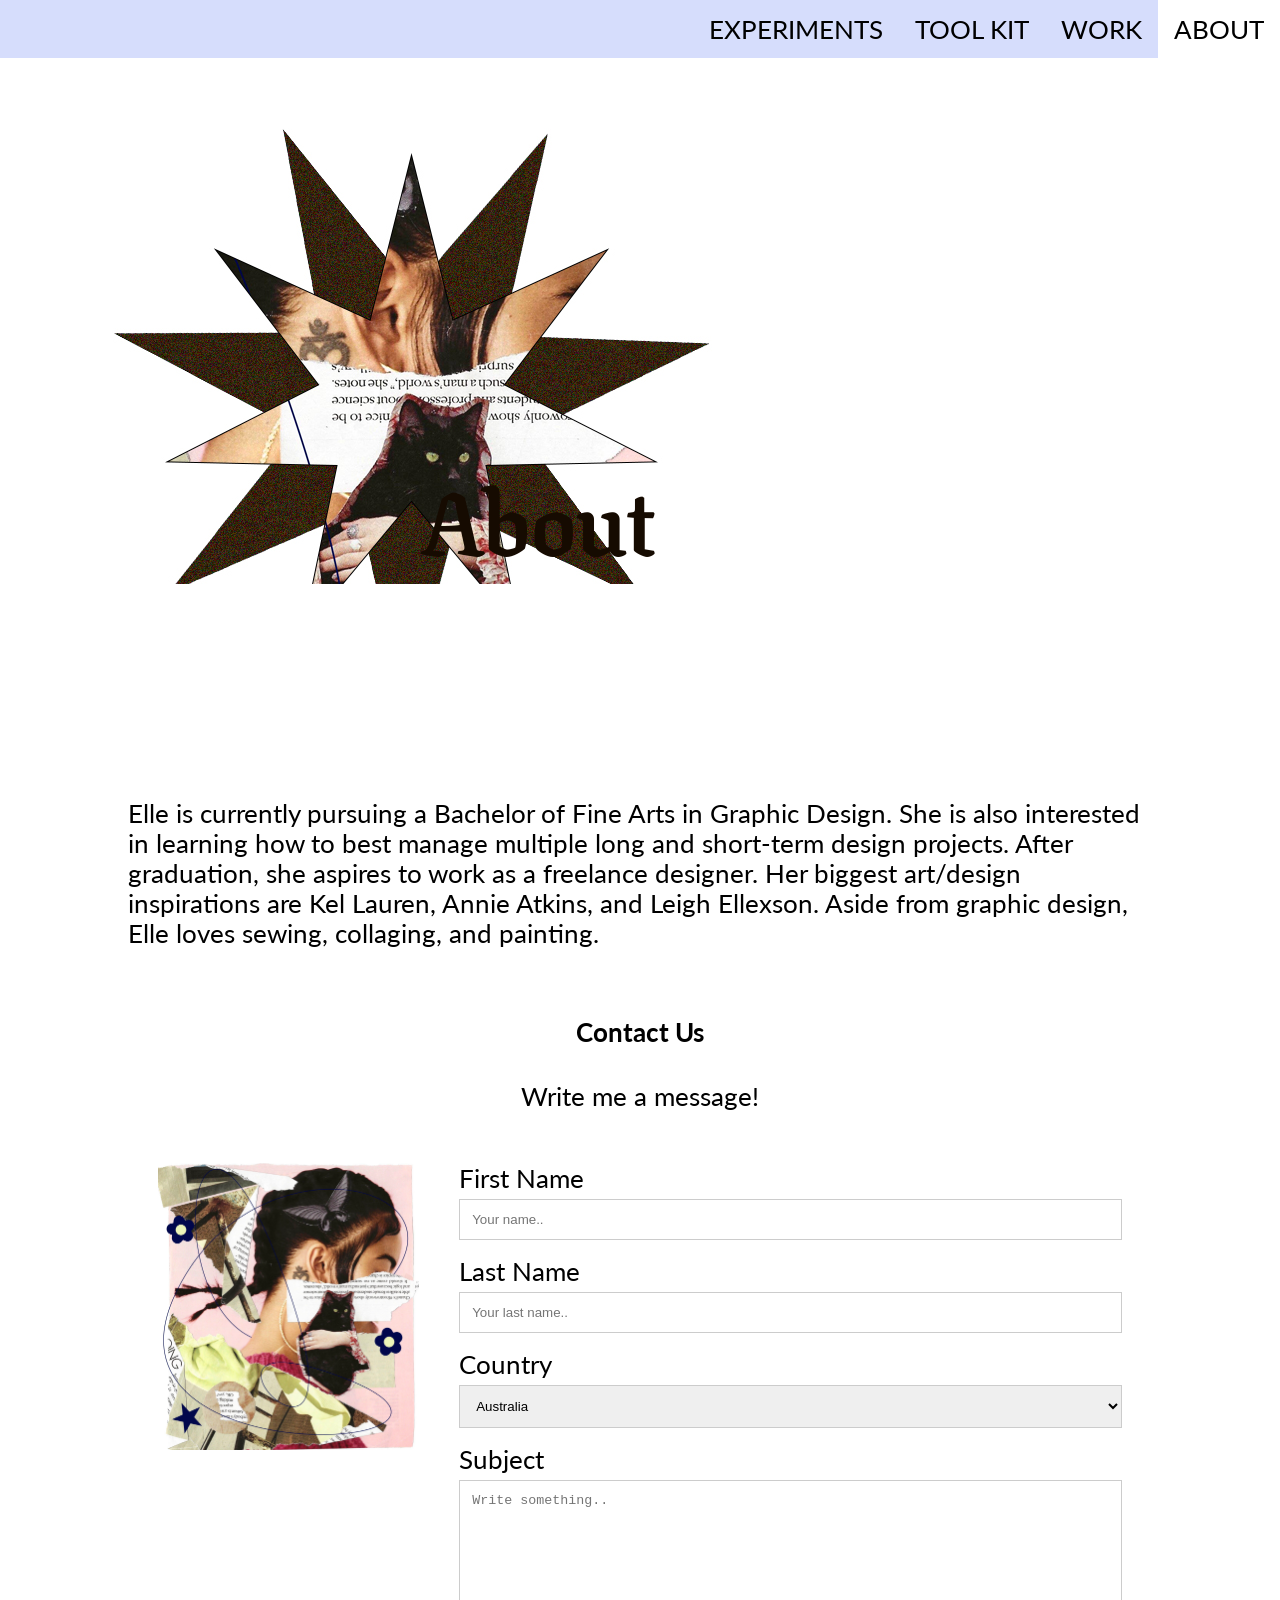
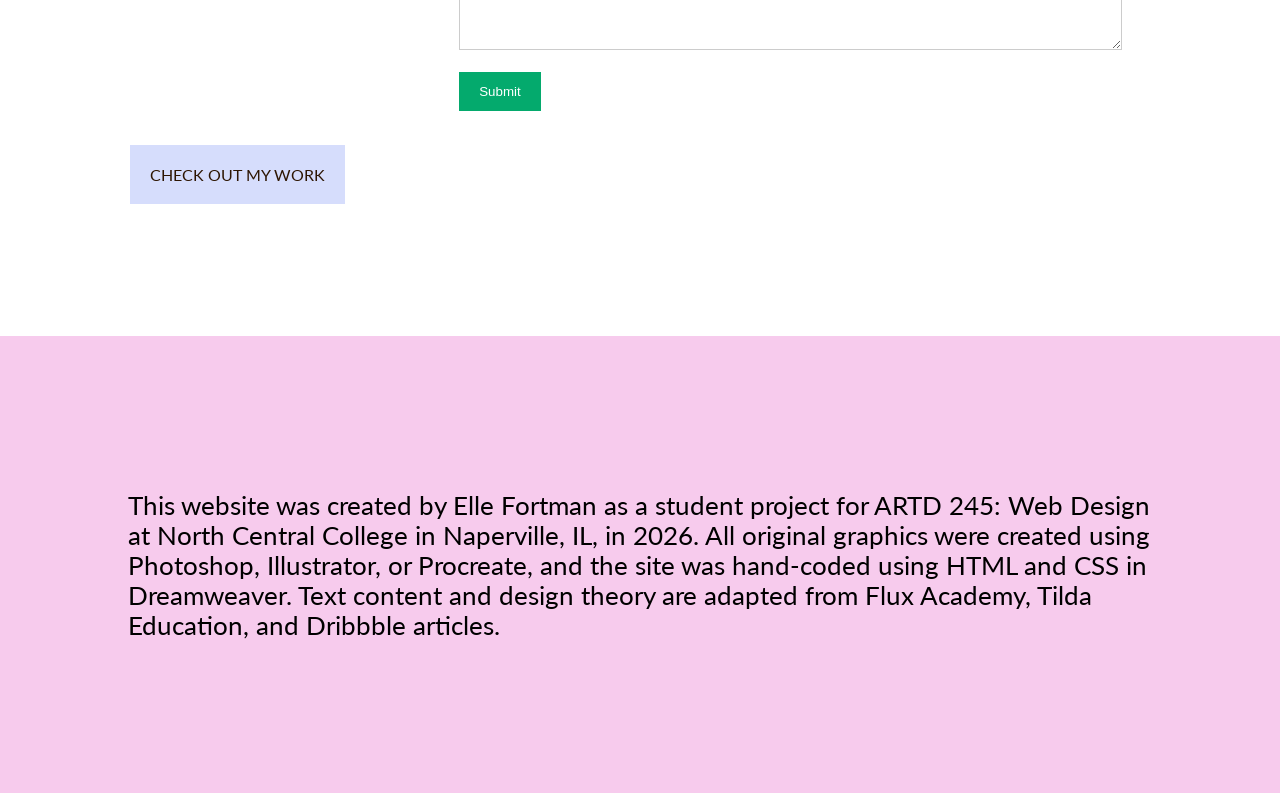
==== index.html @ 55304e12 "Add files via upload" ====
<!doctype html>
<html>
<head>
<meta charset="UTF-8">
<title>Portfolio</title>
<link href="style.css" rel="stylesheet" type="text/css">
	
<link rel="preconnect" href="https://fonts.googleapis.com">
<link rel="preconnect" href="https://fonts.gstatic.com" crossorigin>
<link href="https://fonts.googleapis.com/css2?family=Lato:ital,wght@0,100;0,300;0,400;0,700;0,900;1,100;1,300;1,400;1,700;1,900&display=swap " rel="stylesheet">

<link rel="preconnect" href="https://fonts.googleapis.com">
<link rel="preconnect" href="https://fonts.gstatic.com" crossorigin>
<link href="https://fonts.googleapis.com/css2?family=Texturina:ital,opsz,wght@0,12..72,800;1,12..72,800&display=swap" rel="stylesheet">
	
</head>

<body>
	
	<ul class="topnav">
	  <li><a class="active" href="index.html">ABOUT</a></li>
	  <li><a href="work.html">WORK</a></li>
	  <li><a href="toolkit.html">TOOL KIT</a></li>
	  <li><a href="experiments.html">EXPERIMENTS</a></li>
	</ul>
	
	<header class = "hero">
	<h1> About </h1>
	
	</header>
	
	<section> 
		
	<p> Elle is currently pursuing a Bachelor of Fine Arts in Graphic Design. She is also interested in learning how to best manage multiple long and short-term design projects. After graduation, she aspires to work as a freelance designer. Her biggest art/design inspirations are Kel Lauren, Annie Atkins, and Leigh Ellexson. Aside from graphic design, Elle loves sewing, collaging, and painting.</p>
		
	<div class="container">
  <div style="text-align:center">
    <h4>Contact Us</h4>
    <p>Write me a message!</p>
  </div>
  <div class="row">
    <div class="columnLeft">
      <img src="Images/ElleFortman_Collage1.jpg" style="width:100%">
    </div>
    <div class="columnRight">
      <form action="/action_page.php">
        <label for="fname">First Name</label>
        <input type="text" id="fname" name="firstname" placeholder="Your name..">
        <label for="lname">Last Name</label>
        <input type="text" id="lname" name="lastname" placeholder="Your last name..">
        <label for="country">Country</label>
        <select id="country" name="country">
          <option value="australia">Australia</option>
          <option value="canada">Canada</option>
          <option value="usa">USA</option>
        </select>
        <label for="subject">Subject</label>
        <textarea id="subject" name="subject" placeholder="Write something.." style="height:170px"></textarea>
        <input type="submit" value="Submit">
      </form>
    </div>
  </div>
</div>
		
		<div class="button">
			<a href="Work.html" target="_blank">CHECK OUT MY WORK</a>
		</div>
		</section>
	
<footer>
	<p> This website was created by Elle Fortman as a student project for ARTD 245: Web Design at North Central College in Naperville, IL, in 2026. All original graphics were created using Photoshop, Illustrator, or Procreate, and the site was hand-coded using HTML and CSS in Dreamweaver. Text content and design theory are adapted from Flux Academy, Tilda Education, and Dribbble articles.</p>
</footer>
	
</body>
</html>
---- style.css ----
@charset "UTF-8";

body {
	
	font-family: "Lato", sans-serif;
  	font-weight: 400;
  	font-style: normal;
	font-size: 1.6em;
	font-color: #514205;
  	font-variation-settings:
    "width" 100;

	margin: 0;
	
}

h1	{
  font-family: "Texturina", serif;
  font-optical-sizing: auto;
  font-weight: 700;
  font-style: normal;
	font-size: 7vw;
	color: #160b01;
	padding-left: 7%
}

h2	{
  	font-family: "Lato", sans-serif;
  	font-weight: 700;
  	font-style: normal;
	font-size: 2vw;
	color: #2d1502;
}

h3{
	font-family: "Lato", sans-serif;
  	font-weight: 700;
  	font-style: normal;
	font-size: 2vw;
	color: #2d1502;
}

section {
	
	padding: 7%;

}

/*quote styling for font pairing section*/
.qstyle1{
	font-family: "Lato", sans-serif;
  	font-weight: 700;
  	font-style: normal;
	font-size: 2vw;
	color: #514205;
	padding: 16%;

}

/*quorte styling for hierarchy section*/
.qstyle2{
	font-family: "Lato", sans-serif;
  	font-weight: 700;
  	font-style: normal;
	font-size: 2vw;
	color: #514205;
	padding: 9%;
}


section {
	padding: 10%;
}

.sectionBG1{
	background-color: #d6ddfc;
}

/*background color for color principle sections*/
.sectionBG2{
	background-color: #eaf4cb;
	overflow:auto;
	
}

footer {
	padding: 10%;
	background-color: #f7cbed;

}

a {
	/*text-decoration: none;*/
	color: #2d1502;
}


a:hover {
	
	color: #ed70d6;
}

.hero {
	
	background-image:url("Images/ElleFortman_Collagestar.jpg");
	background-repeat: no-repeat;
	padding-top: 30%;
	padding-right: 30%;
	padding-left: 30%;
}

/*text-decoration: none;
.content a {
	
	color:#514205;
	
}

.content-hover a {
	
	color: #bab18c;
}

.site-footer a {
	
	color:#fcffde;
}


.footer-hover a {
	
	color: #bab18c;
}
*/


.button a {
  background-color: #d6ddfc;
  border: none;
  color: #2d1502;
  padding: 20px;
  text-align: center;
  text-decoration: none;
  display: inline-block;
  font-size: 16px;
  margin: 4px 2px;
  cursor: pointer;
	border-radius: 5 px;
}


.button a:hover {
	background-color:#eaf4cb;
}

.center{
	
	display: flex;
	justify-content: center;
		
}

.left{
	
	float: left;
	padding-right: 40px;
	padding-bottom: 30px;
}

.right{
	
	float: right;
	
}

active {
	
	
}

/* Image Gallery*/
div.gallery {
  border: 1px solid #ccc;
}

div.gallery:hover {
  border: 1px solid #777;
}

div.gallery img {
  width: 100%;
  height: auto;
}

div.desc {
  padding: 15px;
  text-align: center;
}

* {
  box-sizing: border-box;
}

.responsive {
  padding: 0 6px;
  float: left;
  width: 24.99999%;
}

@media only screen and (max-width: 700px) {
  .responsive {
    width: 49.99999%;
    margin: 6px 0;
  }
}

@media only screen and (max-width: 500px) {
  .responsive {
    width: 100%;
  }
}

.clearfix:after {
  content: "";
  display: table;
  clear: both;
}


.button a {
  background-color: #d6ddfc;
  border: none;
  color: #2d1502;
  padding: 20px;
  text-align: center;
  text-decoration: none;
  display: inline-block;
  font-size: 16px;
  margin: 4px 2px;
  cursor: pointer;
	border-radius: 5 px;
}


.button a:hover {
	background-color: #eaf4cb;
}

.center{
	
	display: flex;
	justify-content: center;
		
}

.left{
	
	float: left;
	padding-right: 40px;
	padding-bottom: 30px;
}

.right{
	
	float: right;
	
}


ul.topnav {
	position: fixed;
	width: 100%;
	top: 0px;
  list-style-type: none;
  margin: 0;
  padding: 0;
  overflow: hidden;
  background-color: #d6ddfc;
}

ul.topnav li {float: right;}

ul.topnav li a {
  display: block;
  color: black;
  text-align: center;
  padding: 14px 16px;
  text-decoration: none;
}

ul.topnav li a:hover:not(.active) {background-color: #eaf4cb;}

ul.topnav li a.active {background-color: #ffffff;}

ul.topnav li.right {float: right;}

@media screen and (max-width: 600px) {
  ul.topnav li.right, 
  ul.topnav li {float: none;}
}

.flexContainer {
	display: flex;
  	background-color: DodgerBlue;
	flex-direction: row;
	justify-content: flex-start;
	text-align: center;
}	

.flexContainer div {
	padding: 100px
	
}

.leftImage {
	
	float: left;
	margin-right: 20 px;
	margin-left: 20 px;
	
}

article {
	
	
}


/* Contact Form */
* {
  box-sizing: border-box;
}

/* Style inputs */
input[type=text], select, textarea {
  width: 100%;
  padding: 12px;
  border: 1px solid #ccc;
  margin-top: 6px;
  margin-bottom: 16px;
  resize: vertical;
}

input[type=submit] {
  background-color: #04AA6D;
  color: white;
  padding: 12px 20px;
  border: none;
  cursor: pointer;
}

input[type=submit]:hover {
  background-color: #45a049;
}

/* Style the container/contact section */
.container {
  border-radius: 5px;
  /*background-color: #f2f2f2;*/
  padding: 10px;
}

/* Create two columns that float next to eachother */
.columnLeft {
  float: left;
  width: 30%;
  margin-top: 6px;
  padding: 20px;
}

.columnRight {
	
  float: left;
  width: 70%;
  margin-top: 6px;
  padding: 20px;
	
}

/* Clear floats after the columns */
.row:after {
  content: "";
  display: table;
  clear: both;
}

/* Responsive layout - when the screen is less than 600px wide, make the two columns stack on top of each other instead of next to each other */
@media screen and (max-width: 600px) {
  .column, input[type=submit] {
    width: 100%;
    margin-top: 0;
  }
}

#myImg {
  border-radius: 5px;
  cursor: pointer;
  transition: 0.3s;
}

#myImg1 {
  border-radius: 5px;
  cursor: pointer;
  transition: 0.3s;
}

#myImg2 {
  border-radius: 5px;
  cursor: pointer;
  transition: 0.3s;
}

#myImg:hover {opacity: 0.7;}

#myImg1:hover {opacity: 0.7;}

#myImg2:hover {opacity: 0.7;}

/* The Modal (background) */
.modal {
  display: none; /* Hidden by default */
  position: fixed; /* Stay in place */
  z-index: 1; /* Sit on top */
  padding-top: 100px; /* Location of the box */
  left: 0;
  top: 0;
  width: 100%; /* Full width */
  height: 100%; /* Full height */
  overflow: auto; /* Enable scroll if needed */
  background-color: rgb(0,0,0); /* Fallback color */
  background-color: rgba(0,0,0,0.9); /* Black w/ opacity */
}

/* Modal Content (image) */
.modal-content {
  margin: auto;
  display: block;
  width: 80%;
  max-width: 700px;
}

/* Caption of Modal Image */
#caption {
  margin: auto;
  display: block;
  width: 80%;
  max-width: 700px;
  text-align: center;
  color: #ccc;
  padding: 10px 0;
  height: 150px;
}

/* Add Animation */
.modal-content, #caption {  
  -webkit-animation-name: zoom;
  -webkit-animation-duration: 0.6s;
  animation-name: zoom;
  animation-duration: 0.6s;
}

@-webkit-keyframes zoom {
  from {-webkit-transform:scale(0)} 
  to {-webkit-transform:scale(1)}
}

@keyframes zoom {
  from {transform:scale(0)} 
  to {transform:scale(1)}
}

/* The Close Button */
.close {
  position: absolute;
  top: 15px;
  right: 35px;
  color: #f1f1f1;
  font-size: 40px;
  font-weight: bold;
  transition: 0.3s;
}

.close:hover,
.close:focus {
  color: #bbb;
  text-decoration: none;
  cursor: pointer;
}

  .image-grid {
    display: grid;
    gap: 5px;
    max-width: 600px;
  }

  .image-grid img {
    width: 100%;
    height: 160px;
    object-fit: cover;
  }

.distort {
  transition: transform 0.4s ease,
              filter 0.4s ease;
}

.distort:hover {
  transform: skew(-8deg, 4deg) scale(1.08);
  filter: contrast(1.5);
}

.colorchange:hover {
  filter: invert(1)
         hue-rotate(130deg);
}
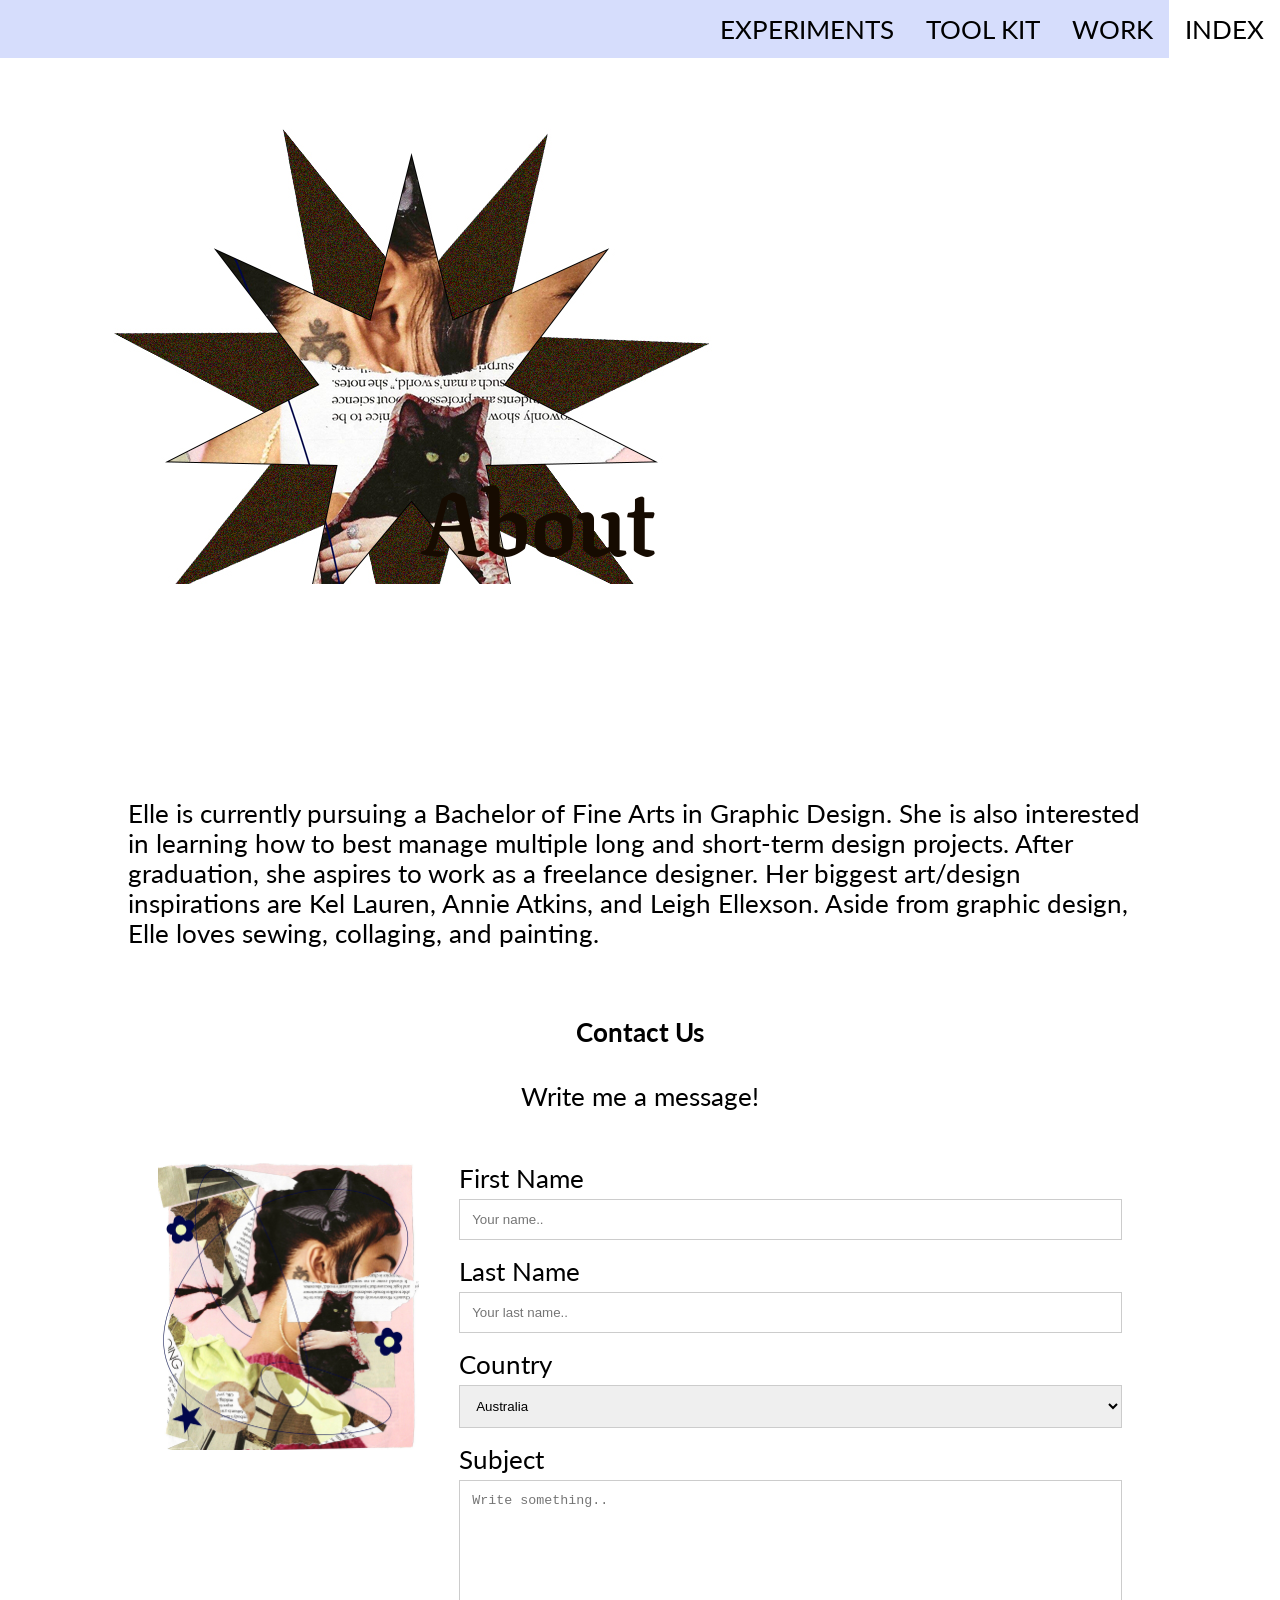
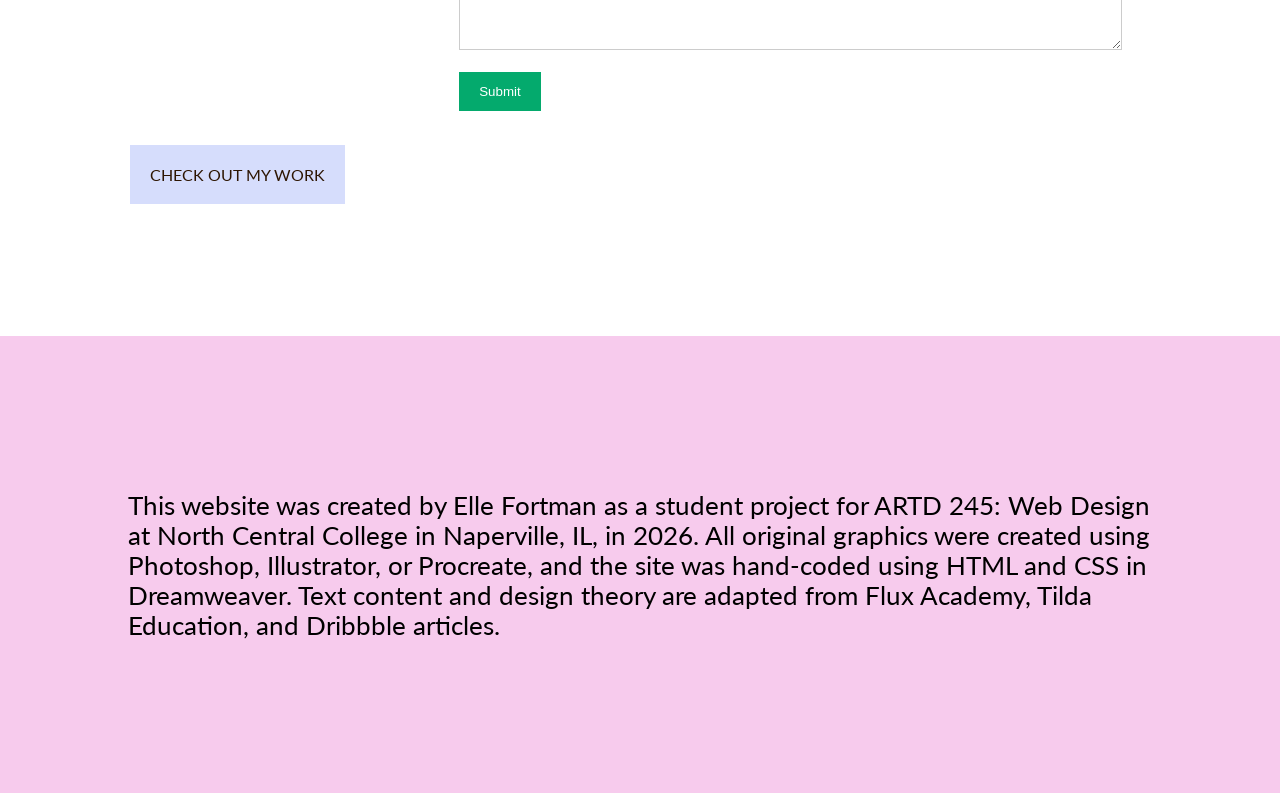
==== commit 13456c4c: "Change 'ABOUT' link to 'INDEX' in navigation" ====
--- a/index.html
+++ b/index.html
@@ -18,7 +18,7 @@
 <body>
 	
 	<ul class="topnav">
-	  <li><a class="active" href="index.html">ABOUT</a></li>
+	  <li><a class="active" href="index.html">INDEX</a></li>
 	  <li><a href="work.html">WORK</a></li>
 	  <li><a href="toolkit.html">TOOL KIT</a></li>
 	  <li><a href="experiments.html">EXPERIMENTS</a></li>
